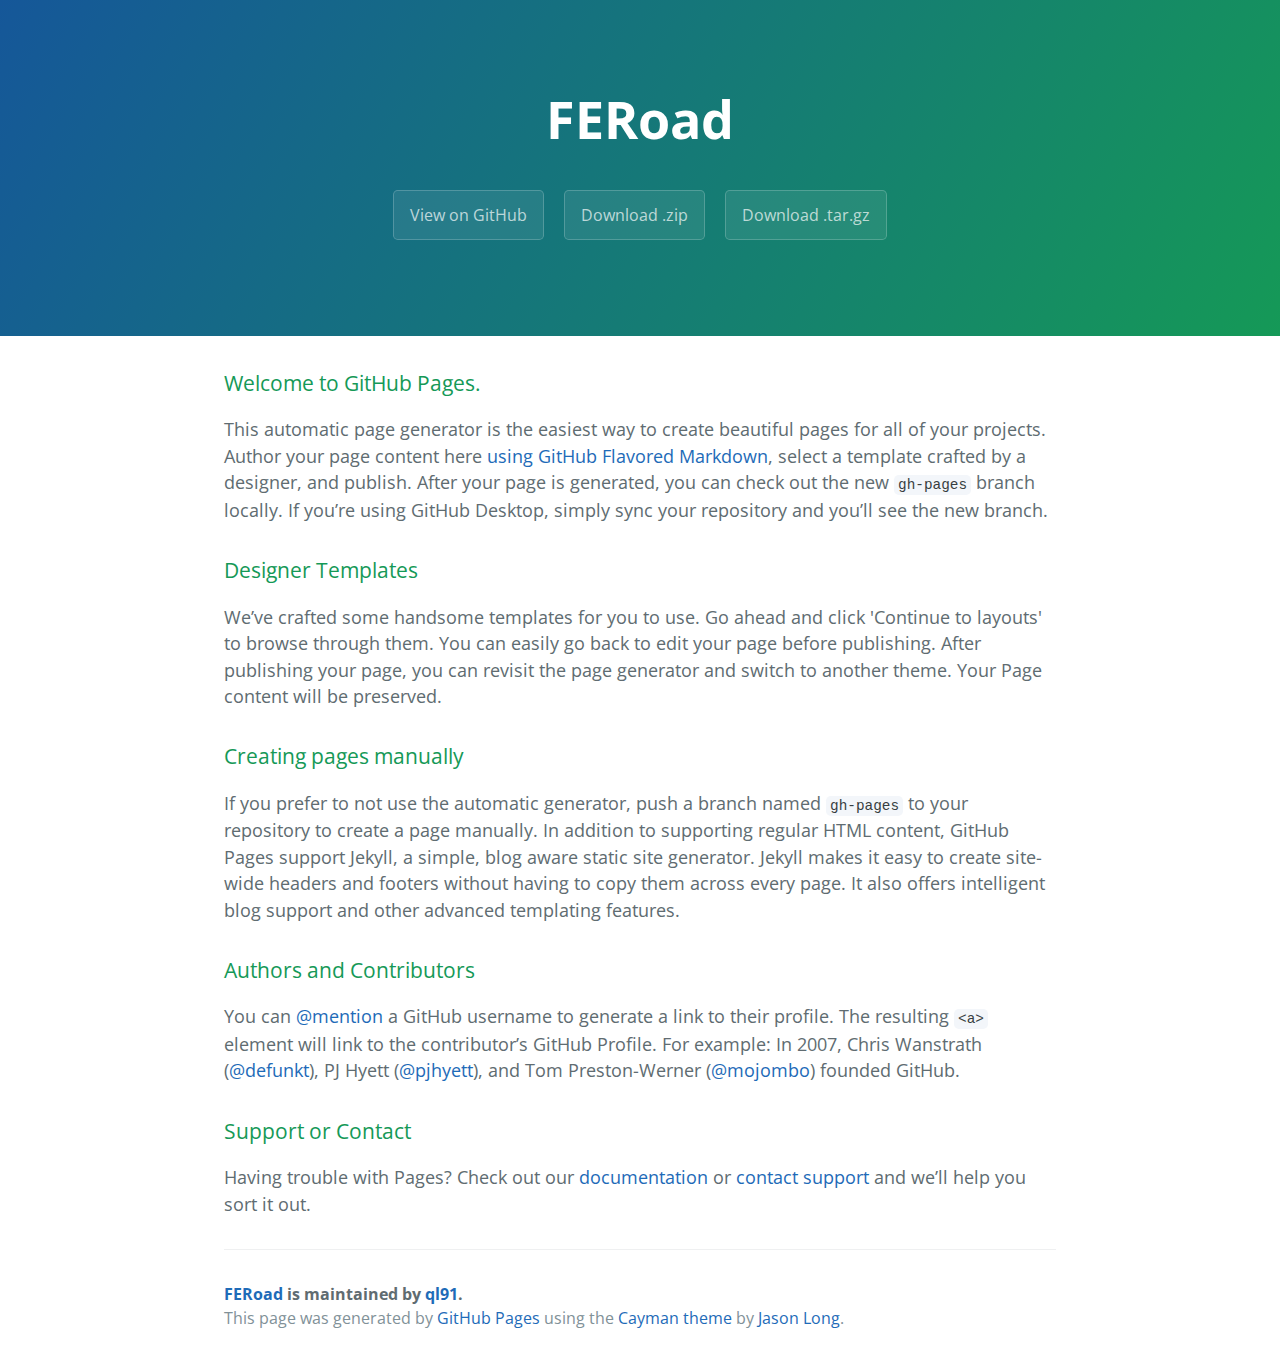
==== index.html @ 38ccd433 "Create gh-pages branch via GitHub" ====
<!DOCTYPE html>
<html lang="en-us">
  <head>
    <meta charset="UTF-8">
    <title>FERoad by ql91</title>
    <meta name="viewport" content="width=device-width, initial-scale=1">
    <link rel="stylesheet" type="text/css" href="stylesheets/normalize.css" media="screen">
    <link href='https://fonts.googleapis.com/css?family=Open+Sans:400,700' rel='stylesheet' type='text/css'>
    <link rel="stylesheet" type="text/css" href="stylesheets/stylesheet.css" media="screen">
    <link rel="stylesheet" type="text/css" href="stylesheets/github-light.css" media="screen">
  </head>
  <body>
    <section class="page-header">
      <h1 class="project-name">FERoad</h1>
      <h2 class="project-tagline"></h2>
      <a href="https://github.com/ql91/FERoad" class="btn">View on GitHub</a>
      <a href="https://github.com/ql91/FERoad/zipball/master" class="btn">Download .zip</a>
      <a href="https://github.com/ql91/FERoad/tarball/master" class="btn">Download .tar.gz</a>
    </section>

    <section class="main-content">
      <h3>
<a id="welcome-to-github-pages" class="anchor" href="#welcome-to-github-pages" aria-hidden="true"><span aria-hidden="true" class="octicon octicon-link"></span></a>Welcome to GitHub Pages.</h3>

<p>This automatic page generator is the easiest way to create beautiful pages for all of your projects. Author your page content here <a href="https://guides.github.com/features/mastering-markdown/">using GitHub Flavored Markdown</a>, select a template crafted by a designer, and publish. After your page is generated, you can check out the new <code>gh-pages</code> branch locally. If you’re using GitHub Desktop, simply sync your repository and you’ll see the new branch.</p>

<h3>
<a id="designer-templates" class="anchor" href="#designer-templates" aria-hidden="true"><span aria-hidden="true" class="octicon octicon-link"></span></a>Designer Templates</h3>

<p>We’ve crafted some handsome templates for you to use. Go ahead and click 'Continue to layouts' to browse through them. You can easily go back to edit your page before publishing. After publishing your page, you can revisit the page generator and switch to another theme. Your Page content will be preserved.</p>

<h3>
<a id="creating-pages-manually" class="anchor" href="#creating-pages-manually" aria-hidden="true"><span aria-hidden="true" class="octicon octicon-link"></span></a>Creating pages manually</h3>

<p>If you prefer to not use the automatic generator, push a branch named <code>gh-pages</code> to your repository to create a page manually. In addition to supporting regular HTML content, GitHub Pages support Jekyll, a simple, blog aware static site generator. Jekyll makes it easy to create site-wide headers and footers without having to copy them across every page. It also offers intelligent blog support and other advanced templating features.</p>

<h3>
<a id="authors-and-contributors" class="anchor" href="#authors-and-contributors" aria-hidden="true"><span aria-hidden="true" class="octicon octicon-link"></span></a>Authors and Contributors</h3>

<p>You can <a href="https://help.github.com/articles/basic-writing-and-formatting-syntax/#mentioning-users-and-teams" class="user-mention">@mention</a> a GitHub username to generate a link to their profile. The resulting <code>&lt;a&gt;</code> element will link to the contributor’s GitHub Profile. For example: In 2007, Chris Wanstrath (<a href="https://github.com/defunkt" class="user-mention">@defunkt</a>), PJ Hyett (<a href="https://github.com/pjhyett" class="user-mention">@pjhyett</a>), and Tom Preston-Werner (<a href="https://github.com/mojombo" class="user-mention">@mojombo</a>) founded GitHub.</p>

<h3>
<a id="support-or-contact" class="anchor" href="#support-or-contact" aria-hidden="true"><span aria-hidden="true" class="octicon octicon-link"></span></a>Support or Contact</h3>

<p>Having trouble with Pages? Check out our <a href="https://help.github.com/pages">documentation</a> or <a href="https://github.com/contact">contact support</a> and we’ll help you sort it out.</p>

      <footer class="site-footer">
        <span class="site-footer-owner"><a href="https://github.com/ql91/FERoad">FERoad</a> is maintained by <a href="https://github.com/ql91">ql91</a>.</span>

        <span class="site-footer-credits">This page was generated by <a href="https://pages.github.com">GitHub Pages</a> using the <a href="https://github.com/jasonlong/cayman-theme">Cayman theme</a> by <a href="https://twitter.com/jasonlong">Jason Long</a>.</span>
      </footer>

    </section>

  
  </body>
</html>
---- stylesheets/stylesheet.css ----
* {
  box-sizing: border-box; }

body {
  padding: 0;
  margin: 0;
  font-family: "Open Sans", "Helvetica Neue", Helvetica, Arial, sans-serif;
  font-size: 16px;
  line-height: 1.5;
  color: #606c71; }

a {
  color: #1e6bb8;
  text-decoration: none; }
  a:hover {
    text-decoration: underline; }

.btn {
  display: inline-block;
  margin-bottom: 1rem;
  color: rgba(255, 255, 255, 0.7);
  background-color: rgba(255, 255, 255, 0.08);
  border-color: rgba(255, 255, 255, 0.2);
  border-style: solid;
  border-width: 1px;
  border-radius: 0.3rem;
  transition: color 0.2s, background-color 0.2s, border-color 0.2s; }
  .btn + .btn {
    margin-left: 1rem; }

.btn:hover {
  color: rgba(255, 255, 255, 0.8);
  text-decoration: none;
  background-color: rgba(255, 255, 255, 0.2);
  border-color: rgba(255, 255, 255, 0.3); }

@media screen and (min-width: 64em) {
  .btn {
    padding: 0.75rem 1rem; } }

@media screen and (min-width: 42em) and (max-width: 64em) {
  .btn {
    padding: 0.6rem 0.9rem;
    font-size: 0.9rem; } }

@media screen and (max-width: 42em) {
  .btn {
    display: block;
    width: 100%;
    padding: 0.75rem;
    font-size: 0.9rem; }
    .btn + .btn {
      margin-top: 1rem;
      margin-left: 0; } }

.page-header {
  color: #fff;
  text-align: center;
  background-color: #159957;
  background-image: linear-gradient(120deg, #155799, #159957); }

@media screen and (min-width: 64em) {
  .page-header {
    padding: 5rem 6rem; } }

@media screen and (min-width: 42em) and (max-width: 64em) {
  .page-header {
    padding: 3rem 4rem; } }

@media screen and (max-width: 42em) {
  .page-header {
    padding: 2rem 1rem; } }

.project-name {
  margin-top: 0;
  margin-bottom: 0.1rem; }

@media screen and (min-width: 64em) {
  .project-name {
    font-size: 3.25rem; } }

@media screen and (min-width: 42em) and (max-width: 64em) {
  .project-name {
    font-size: 2.25rem; } }

@media screen and (max-width: 42em) {
  .project-name {
    font-size: 1.75rem; } }

.project-tagline {
  margin-bottom: 2rem;
  font-weight: normal;
  opacity: 0.7; }

@media screen and (min-width: 64em) {
  .project-tagline {
    font-size: 1.25rem; } }

@media screen and (min-width: 42em) and (max-width: 64em) {
  .project-tagline {
    font-size: 1.15rem; } }

@media screen and (max-width: 42em) {
  .project-tagline {
    font-size: 1rem; } }

.main-content :first-child {
  margin-top: 0; }
.main-content img {
  max-width: 100%; }
.main-content h1, .main-content h2, .main-content h3, .main-content h4, .main-content h5, .main-content h6 {
  margin-top: 2rem;
  margin-bottom: 1rem;
  font-weight: normal;
  color: #159957; }
.main-content p {
  margin-bottom: 1em; }
.main-content code {
  padding: 2px 4px;
  font-family: Consolas, "Liberation Mono", Menlo, Courier, monospace;
  font-size: 0.9rem;
  color: #383e41;
  background-color: #f3f6fa;
  border-radius: 0.3rem; }
.main-content pre {
  padding: 0.8rem;
  margin-top: 0;
  margin-bottom: 1rem;
  font: 1rem Consolas, "Liberation Mono", Menlo, Courier, monospace;
  color: #567482;
  word-wrap: normal;
  background-color: #f3f6fa;
  border: solid 1px #dce6f0;
  border-radius: 0.3rem; }
  .main-content pre > code {
    padding: 0;
    margin: 0;
    font-size: 0.9rem;
    color: #567482;
    word-break: normal;
    white-space: pre;
    background: transparent;
    border: 0; }
.main-content .highlight {
  margin-bottom: 1rem; }
  .main-content .highlight pre {
    margin-bottom: 0;
    word-break: normal; }
.main-content .highlight pre, .main-content pre {
  padding: 0.8rem;
  overflow: auto;
  font-size: 0.9rem;
  line-height: 1.45;
  border-radius: 0.3rem; }
.main-content pre code, .main-content pre tt {
  display: inline;
  max-width: initial;
  padding: 0;
  margin: 0;
  overflow: initial;
  line-height: inherit;
  word-wrap: normal;
  background-color: transparent;
  border: 0; }
  .main-content pre code:before, .main-content pre code:after, .main-content pre tt:before, .main-content pre tt:after {
    content: normal; }
.main-content ul, .main-content ol {
  margin-top: 0; }
.main-content blockquote {
  padding: 0 1rem;
  margin-left: 0;
  color: #819198;
  border-left: 0.3rem solid #dce6f0; }
  .main-content blockquote > :first-child {
    margin-top: 0; }
  .main-content blockquote > :last-child {
    margin-bottom: 0; }
.main-content table {
  display: block;
  width: 100%;
  overflow: auto;
  word-break: normal;
  word-break: keep-all; }
  .main-content table th {
    font-weight: bold; }
  .main-content table th, .main-content table td {
    padding: 0.5rem 1rem;
    border: 1px solid #e9ebec; }
.main-content dl {
  padding: 0; }
  .main-content dl dt {
    padding: 0;
    margin-top: 1rem;
    font-size: 1rem;
    font-weight: bold; }
  .main-content dl dd {
    padding: 0;
    margin-bottom: 1rem; }
.main-content hr {
  height: 2px;
  padding: 0;
  margin: 1rem 0;
  background-color: #eff0f1;
  border: 0; }

@media screen and (min-width: 64em) {
  .main-content {
    max-width: 64rem;
    padding: 2rem 6rem;
    margin: 0 auto;
    font-size: 1.1rem; } }

@media screen and (min-width: 42em) and (max-width: 64em) {
  .main-content {
    padding: 2rem 4rem;
    font-size: 1.1rem; } }

@media screen and (max-width: 42em) {
  .main-content {
    padding: 2rem 1rem;
    font-size: 1rem; } }

.site-footer {
  padding-top: 2rem;
  margin-top: 2rem;
  border-top: solid 1px #eff0f1; }

.site-footer-owner {
  display: block;
  font-weight: bold; }

.site-footer-credits {
  color: #819198; }

@media screen and (min-width: 64em) {
  .site-footer {
    font-size: 1rem; } }

@media screen and (min-width: 42em) and (max-width: 64em) {
  .site-footer {
    font-size: 1rem; } }

@media screen and (max-width: 42em) {
  .site-footer {
    font-size: 0.9rem; } }
---- stylesheets/github-light.css ----
/*
   Copyright 2014 GitHub Inc.

   Licensed under the Apache License, Version 2.0 (the "License");
   you may not use this file except in compliance with the License.
   You may obtain a copy of the License at

       http://www.apache.org/licenses/LICENSE-2.0

   Unless required by applicable law or agreed to in writing, software
   distributed under the License is distributed on an "AS IS" BASIS,
   WITHOUT WARRANTIES OR CONDITIONS OF ANY KIND, either express or implied.
   See the License for the specific language governing permissions and
   limitations under the License.

*/

.pl-c /* comment */ {
  color: #969896;
}

.pl-c1      /* constant, markup.raw, meta.diff.header, meta.module-reference, meta.property-name, support, support.constant, support.variable, variable.other.constant */,
.pl-s .pl-v /* string variable */ {
  color: #0086b3;
}

.pl-e  /* entity */,
.pl-en /* entity.name */ {
  color: #795da3;
}

.pl-s .pl-s1 /* string source */,
.pl-smi      /* storage.modifier.import, storage.modifier.package, storage.type.java, variable.other, variable.parameter.function */ {
  color: #333;
}

.pl-ent /* entity.name.tag */ {
  color: #63a35c;
}

.pl-k /* keyword, storage, storage.type */ {
  color: #a71d5d;
}

.pl-pds              /* punctuation.definition.string, string.regexp.character-class */,
.pl-s                /* string */,
.pl-s .pl-pse .pl-s1 /* string punctuation.section.embedded source */,
.pl-sr               /* string.regexp */,
.pl-sr .pl-cce       /* string.regexp constant.character.escape */,
.pl-sr .pl-sra       /* string.regexp string.regexp.arbitrary-repitition */,
.pl-sr .pl-sre       /* string.regexp source.ruby.embedded */ {
  color: #183691;
}

.pl-v /* variable */ {
  color: #ed6a43;
}

.pl-id /* invalid.deprecated */ {
  color: #b52a1d;
}

.pl-ii /* invalid.illegal */ {
  background-color: #b52a1d;
  color: #f8f8f8;
}

.pl-sr .pl-cce /* string.regexp constant.character.escape */ {
  color: #63a35c;
  font-weight: bold;
}

.pl-ml /* markup.list */ {
  color: #693a17;
}

.pl-mh        /* markup.heading */,
.pl-mh .pl-en /* markup.heading entity.name */,
.pl-ms        /* meta.separator */ {
  color: #1d3e81;
  font-weight: bold;
}

.pl-mq /* markup.quote */ {
  color: #008080;
}

.pl-mi /* markup.italic */ {
  color: #333;
  font-style: italic;
}

.pl-mb /* markup.bold */ {
  color: #333;
  font-weight: bold;
}

.pl-md /* markup.deleted, meta.diff.header.from-file */ {
  background-color: #ffecec;
  color: #bd2c00;
}

.pl-mi1 /* markup.inserted, meta.diff.header.to-file */ {
  background-color: #eaffea;
  color: #55a532;
}

.pl-mdr /* meta.diff.range */ {
  color: #795da3;
  font-weight: bold;
}

.pl-mo /* meta.output */ {
  color: #1d3e81;
}
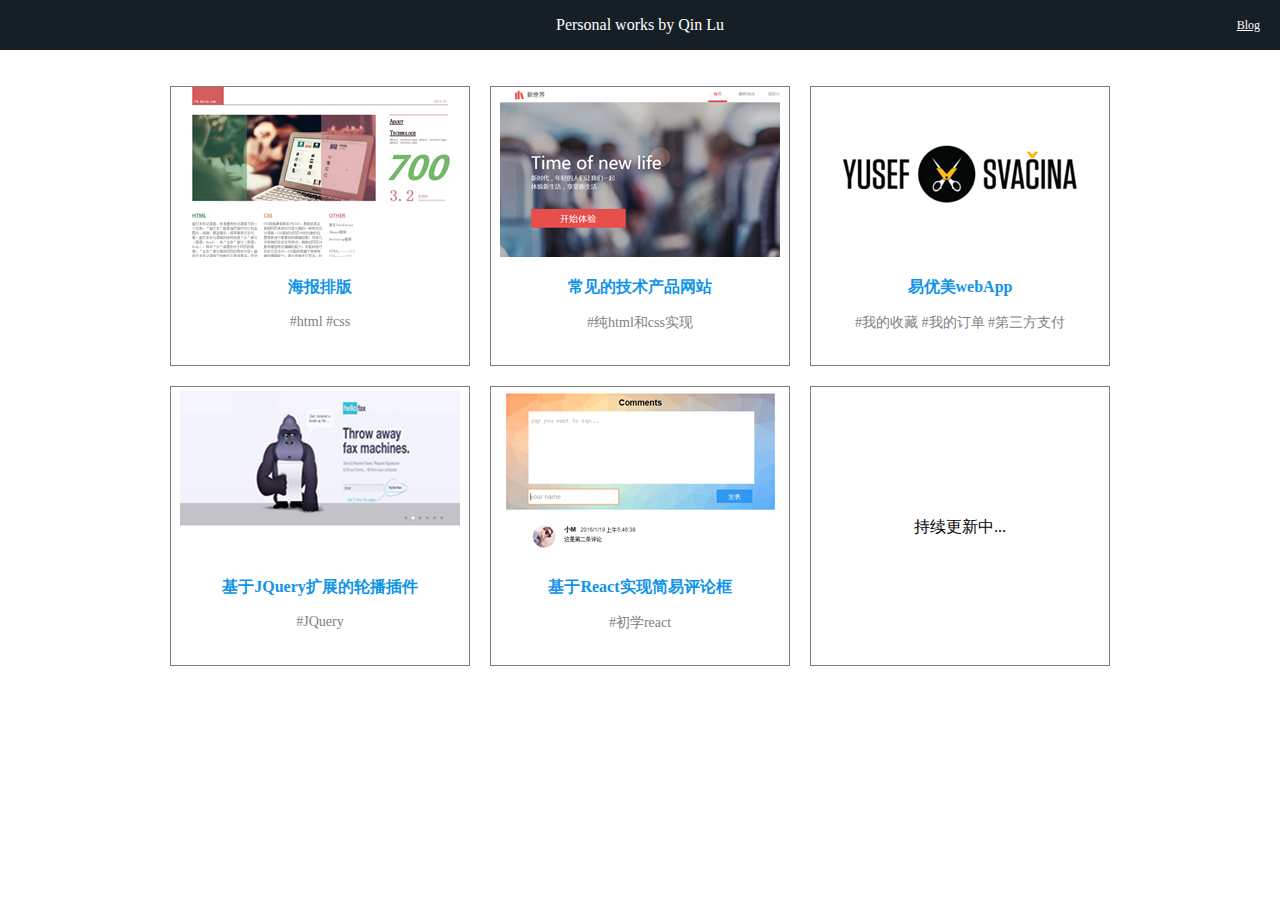
==== commit 79d5f2a7: "personal works 初步搭建" ====
--- a/index.html
+++ b/index.html
@@ -1,57 +1,53 @@
 <!DOCTYPE html>
-<html lang="en-us">
-  <head>
+<html lang="en">
+
+<head>
     <meta charset="UTF-8">
-    <title>FERoad by ql91</title>
-    <meta name="viewport" content="width=device-width, initial-scale=1">
-    <link rel="stylesheet" type="text/css" href="stylesheets/normalize.css" media="screen">
-    <link href='https://fonts.googleapis.com/css?family=Open+Sans:400,700' rel='stylesheet' type='text/css'>
-    <link rel="stylesheet" type="text/css" href="stylesheets/stylesheet.css" media="screen">
-    <link rel="stylesheet" type="text/css" href="stylesheets/github-light.css" media="screen">
-  </head>
-  <body>
-    <section class="page-header">
-      <h1 class="project-name">FERoad</h1>
-      <h2 class="project-tagline"></h2>
-      <a href="https://github.com/ql91/FERoad" class="btn">View on GitHub</a>
-      <a href="https://github.com/ql91/FERoad/zipball/master" class="btn">Download .zip</a>
-      <a href="https://github.com/ql91/FERoad/tarball/master" class="btn">Download .tar.gz</a>
-    </section>
+    <title>ql作品集</title>
+    <meta name="descrption" content="个人作品整理">
+    <meta name="renderer" content="webkit">
+    <meta http-equiv="X-UA-Compatible" content="IE=edge,chrome=1" /> 
+    <link rel="stylesheet" href="stylesheets/normalize.css">
+    <link rel="stylesheet" href="css/font-awesome.css">
+    <link rel="stylesheet" href="css/index.css">
+</head>
 
-    <section class="main-content">
-      <h3>
-<a id="welcome-to-github-pages" class="anchor" href="#welcome-to-github-pages" aria-hidden="true"><span aria-hidden="true" class="octicon octicon-link"></span></a>Welcome to GitHub Pages.</h3>
-
-<p>This automatic page generator is the easiest way to create beautiful pages for all of your projects. Author your page content here <a href="https://guides.github.com/features/mastering-markdown/">using GitHub Flavored Markdown</a>, select a template crafted by a designer, and publish. After your page is generated, you can check out the new <code>gh-pages</code> branch locally. If you’re using GitHub Desktop, simply sync your repository and you’ll see the new branch.</p>
-
-<h3>
-<a id="designer-templates" class="anchor" href="#designer-templates" aria-hidden="true"><span aria-hidden="true" class="octicon octicon-link"></span></a>Designer Templates</h3>
-
-<p>We’ve crafted some handsome templates for you to use. Go ahead and click 'Continue to layouts' to browse through them. You can easily go back to edit your page before publishing. After publishing your page, you can revisit the page generator and switch to another theme. Your Page content will be preserved.</p>
-
-<h3>
-<a id="creating-pages-manually" class="anchor" href="#creating-pages-manually" aria-hidden="true"><span aria-hidden="true" class="octicon octicon-link"></span></a>Creating pages manually</h3>
-
-<p>If you prefer to not use the automatic generator, push a branch named <code>gh-pages</code> to your repository to create a page manually. In addition to supporting regular HTML content, GitHub Pages support Jekyll, a simple, blog aware static site generator. Jekyll makes it easy to create site-wide headers and footers without having to copy them across every page. It also offers intelligent blog support and other advanced templating features.</p>
-
-<h3>
-<a id="authors-and-contributors" class="anchor" href="#authors-and-contributors" aria-hidden="true"><span aria-hidden="true" class="octicon octicon-link"></span></a>Authors and Contributors</h3>
-
-<p>You can <a href="https://help.github.com/articles/basic-writing-and-formatting-syntax/#mentioning-users-and-teams" class="user-mention">@mention</a> a GitHub username to generate a link to their profile. The resulting <code>&lt;a&gt;</code> element will link to the contributor’s GitHub Profile. For example: In 2007, Chris Wanstrath (<a href="https://github.com/defunkt" class="user-mention">@defunkt</a>), PJ Hyett (<a href="https://github.com/pjhyett" class="user-mention">@pjhyett</a>), and Tom Preston-Werner (<a href="https://github.com/mojombo" class="user-mention">@mojombo</a>) founded GitHub.</p>
-
-<h3>
-<a id="support-or-contact" class="anchor" href="#support-or-contact" aria-hidden="true"><span aria-hidden="true" class="octicon octicon-link"></span></a>Support or Contact</h3>
-
-<p>Having trouble with Pages? Check out our <a href="https://help.github.com/pages">documentation</a> or <a href="https://github.com/contact">contact support</a> and we’ll help you sort it out.</p>
-
-      <footer class="site-footer">
-        <span class="site-footer-owner"><a href="https://github.com/ql91/FERoad">FERoad</a> is maintained by <a href="https://github.com/ql91">ql91</a>.</span>
-
-        <span class="site-footer-credits">This page was generated by <a href="https://pages.github.com">GitHub Pages</a> using the <a href="https://github.com/jasonlong/cayman-theme">Cayman theme</a> by <a href="https://twitter.com/jasonlong">Jason Long</a>.</span>
-      </footer>
-
-    </section>
-
-  
-  </body>
+<body>
+    <div class="title">Personal works by Qin Lu<a href="http://ql91.github.io/" target="_blank" id="blog">Blog</a></div>
+    <ul class="container">
+        <li class="box">
+            <img src="pic/worksbg/poster.png" alt="海报排版">
+            <a href="http://ql91.github.io/FERoad/task/task06.html" target="_blank" class="box-a"><i class="fa fa-eye"></i></a>
+            <h3>海报排版</h3>
+            <p>#html #css</p>
+        </li>
+        <li class="box">
+            <img src="pic/worksbg/product.png" alt="技术产品网站">
+            <a href="http://ql91.github.io/FERoad/task/task07.html" target="_blank" class="box-a"><i class="fa fa-eye"></i></a>
+            <h3>常见的技术产品网站</h3>
+            <p>#纯html和css实现</p>
+        </li>
+        <li class="box">
+            <img src="pic/worksbg/eBeauty.png" alt="易优美webApp">
+            <a href="#" class="box-a" target="_blank"><i class="fa fa-eye"></i></a>
+            <h3>易优美webApp</h3>
+            <p>#我的收藏 #我的订单 #第三方支付</p>
+        </li>
+        <li class="box">
+            <img src="pic/worksbg/carouselBox.png" alt="基于JQuery扩展的轮播插件">
+            <a href="http://ql91.github.io/jQuery-carousel/carouselBox.html" target="_blank" class="box-a"><i class="fa fa-eye"></i></a>
+            <h3>基于JQuery扩展的轮播插件</h3>
+            <p>#JQuery</p>
+        </li>
+        <li class="box">
+            <img src="pic/worksbg/comment.png" alt="初学React实现简易评论框">
+            <a href="http://ql91.github.io/FERoad/React_CommentDemo/Blog/blog_index.html" class="box-a" target="_blank"><i class="fa fa-eye"></i></a>
+            <h3>基于React实现简易评论框</h3>
+            <p>#初学react</p>
+        </li>
+        <li class="box">
+            持续更新中...
+        </li>
+    </ul>
+</body>
 </html>
--- a/css/index.css
+++ b/css/index.css
@@ -0,0 +1,112 @@
+    body {
+        margin: 0;
+        padding: 0;
+        text-align: center;
+    }
+    
+    html {
+        font-family: "Microsoft Yahei";
+    }
+    
+    ul,
+    li {
+        list-style: none;
+    }
+    
+    .title {
+        color: #fff;
+        background-color: #171F26;
+        height: 50px;
+        line-height: 50px;
+    }
+    
+    #blog {
+        position: absolute;
+        right: 20px;
+        color: #fff;
+        transition: all .8s ease-in-out;
+        -webkit-transition: all .8s ease-in-out;
+        font-size: 12px;
+    }
+    
+    #blog:hover {
+        color: yellow;
+        transform: translate(-30px, 0);
+        -webkit-transform: translate(-30px, 0);
+    }
+    
+    .container {
+        display: flex;
+        flex-flow: row wrap;
+        justify-content: center;
+        /*align-items: center;*/
+        padding: 20px;
+    }
+    
+    .box {
+        width: 300px;
+        height: 280px;
+        box-sizing: border-box;
+        border: 1px solid grey;
+        margin-bottom: 20px;
+        margin-right: 10px;
+        margin-left: 10px;
+        position: relative;
+        overflow: hidden;
+    }
+    
+    .box-a {
+        position: absolute;
+        top: 0;
+        left: 0;
+        width: 100%;
+        height: 170px;
+        color: #fff;
+        text-align: center;
+        opacity: 0;
+    }
+    
+    .box-a:hover {
+        opacity: 1;
+        background: rgba(0, 0, 0, .7);
+        transition: .15s;
+        -webkit-transition: .15s;
+    }
+    
+    .box-a .fa {
+        position: absolute;
+        top: 0;
+        left: 0;
+        bottom: 0;
+        right: 0;
+        margin: auto;
+        font-size: 50px;
+        width: 50px;
+        height: 50px;
+        opacity: 0;
+        -webkit-transform: scale(4);
+        transform: scale(4);
+        -webkit-transition: .2s;
+        transition: .2s;
+        -webkit-transition-delay: .15s;
+        transition-delay: .15s;
+    }
+
+    .box-a:hover .fa {
+        transform: scale(.8);
+        opacity: 1;
+    }
+    
+    li:last-child {
+        line-height: 280px;
+    }
+    
+    h3 {
+        color: #1094E8;
+        font-size: 16px;
+    }
+    
+    p {
+        font-size: 14px;
+        color: grey;
+    }